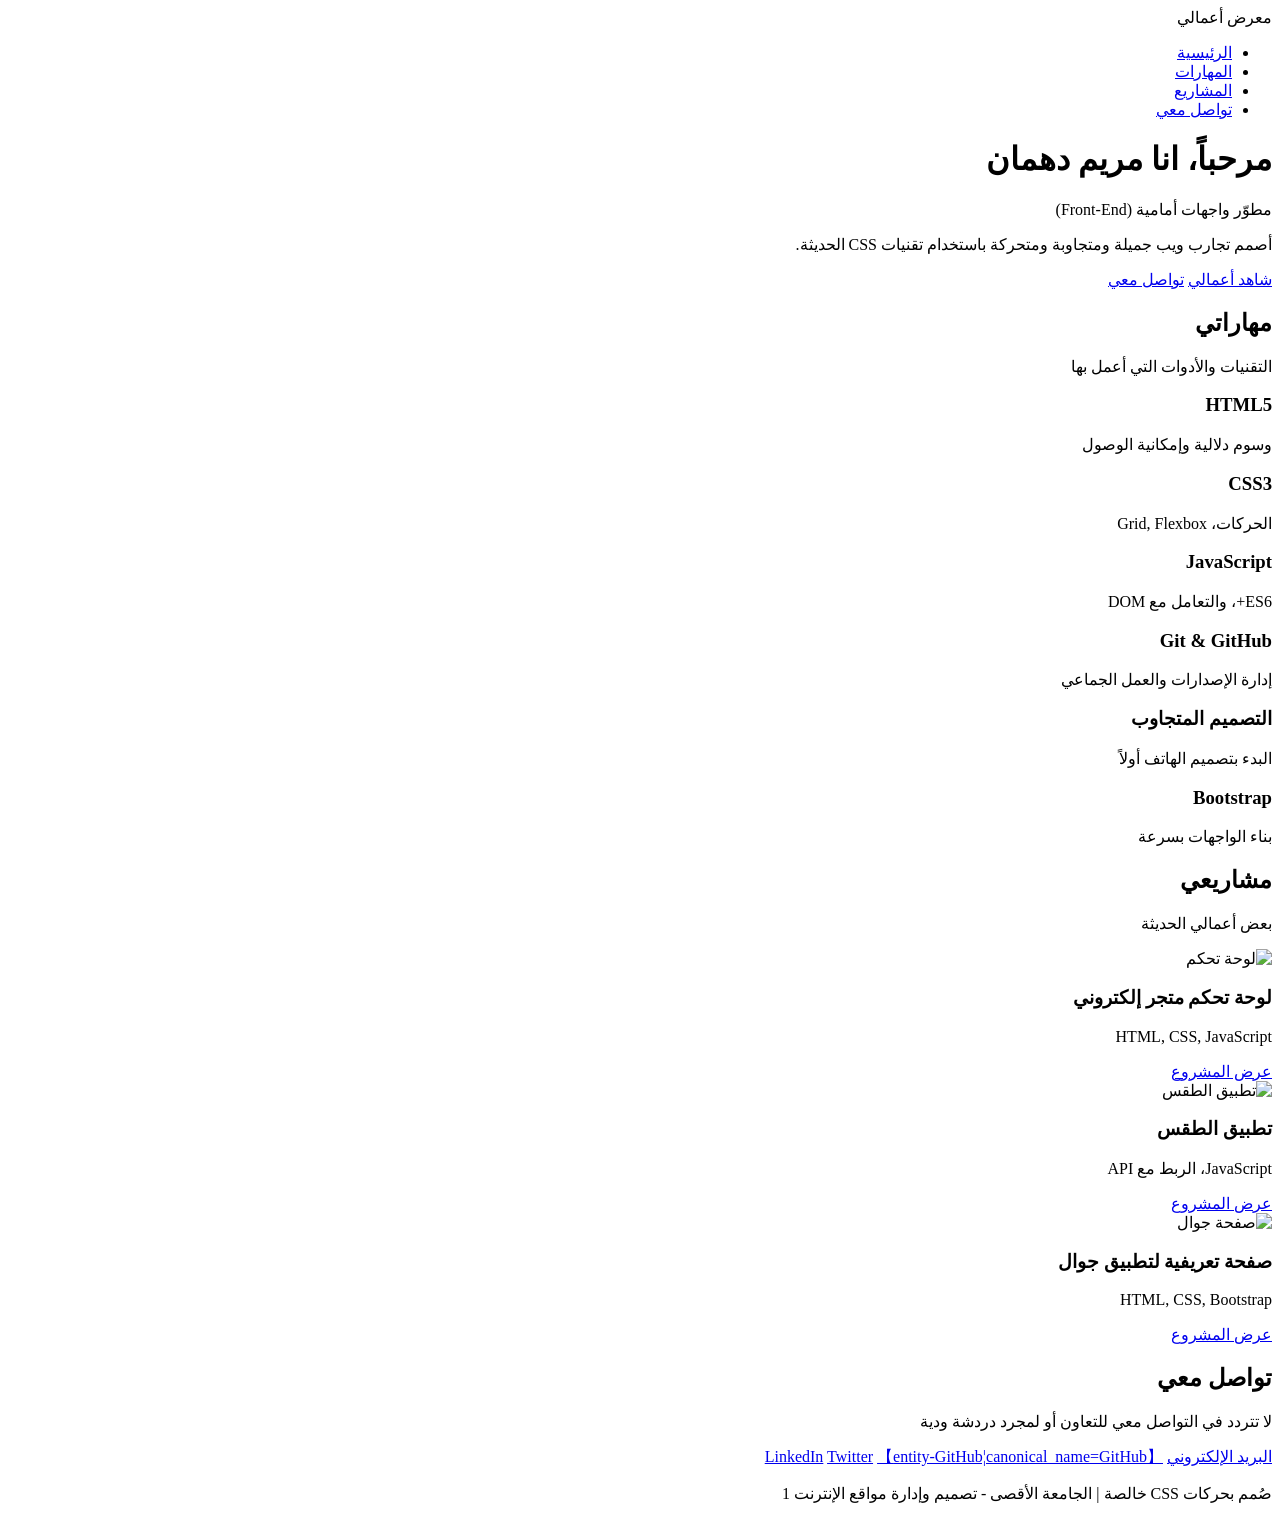
==== index.html @ 974ffb71 "Rename portfolio.html to index.html" ====
<!DOCTYPE html>
<html lang="ar" dir="rtl">
<head>
<meta charset="UTF-8">
<meta name="viewport" content="width=device-width, initial-scale=1.0">
<title>معرض أعمالي</title>
<link rel="stylesheet" href="portfolio.css">
</head>
<body>

<nav class="navbar">
  <div class="logo">معرض أعمالي</div>
  <ul class="nav-links">
    <li><a class="nav-link" href="#home">الرئيسية</a></li>
    <li><a class="nav-link" href="#skills">المهارات</a></li>
    <li><a class="nav-link" href="#projects">المشاريع</a></li>
    <li><a class="nav-link" href="#contact">تواصل معي</a></li>
  </ul>
</nav>

<header class="hero" id="home">
  <h1 class="hero-title">مرحباً، انا مريم دهمان  </h1>
  <p class="hero-subtitle">مطوّر واجهات أمامية (Front-End)</p>
  <p class="hero-desc">أصمم تجارب ويب جميلة ومتجاوبة ومتحركة باستخدام تقنيات CSS الحديثة.</p>
  <div class="hero-buttons">
    <a href="#projects" class="btn">شاهد أعمالي</a>
    <a href="#contact" class="btn btn-outline">تواصل معي</a>
  </div>
</header>

<section id="skills">
  <h2>مهاراتي</h2>
  <p>التقنيات والأدوات التي أعمل بها</p>
  <div class="skills-grid">
    <div class="skill-card"><h3>HTML5</h3><p>وسوم دلالية وإمكانية الوصول</p></div>
    <div class="skill-card"><h3>CSS3</h3><p>الحركات، Grid, Flexbox</p></div>
    <div class="skill-card"><h3>JavaScript</h3><p>ES6+، والتعامل مع DOM</p></div>
    <div class="skill-card"><h3>Git & GitHub </h3><p>إدارة الإصدارات والعمل الجماعي</p></div>
    <div class="skill-card"><h3>التصميم المتجاوب</h3><p>البدء بتصميم الهاتف أولاً</p></div>
    <div class="skill-card"><h3>Bootstrap</h3><p>بناء الواجهات بسرعة</p></div>
  </div>
</section>

<section id="projects">
  <h2>مشاريعي</h2>
  <p>بعض أعمالي الحديثة</p>
  <div class="projects-grid">
    <div class="project-card">
      <img src="https://images.unsplash.com/photo-1551288049-bebda4e38f71?w=600" alt="لوحة تحكم">
      <div class="project-overlay"><h3>لوحة تحكم متجر إلكتروني</h3><p>HTML, CSS, JavaScript</p><a href="#">عرض المشروع</a></div>
    </div>
    <div class="project-card">
      <img src="https://via-ardeche.fr/uploads/2025/02/girl-checks-weather-forecast-mobile-application-768x512.jpg" alt="تطبيق الطقس">
      <div class="project-overlay"><h3>تطبيق الطقس</h3><p>JavaScript، الربط مع API</p><a href="#">عرض المشروع</a></div>
    </div>
    <div class="project-card">
      <img src="https://images.unsplash.com/photo-1512941937669-90a1b58e7e9c?w=600" alt="صفحة جوال">
      <div class="project-overlay"><h3>صفحة تعريفية لتطبيق جوال</h3><p>HTML, CSS, Bootstrap</p><a href="#">عرض المشروع</a></div>
    </div>
  </div>
</section>

<footer id="contact">
  <h2>تواصل معي</h2>
  <p>لا تتردد في التواصل معي للتعاون أو لمجرد دردشة ودية</p>
  <div class="contact-links">
    <a href="mailto:you@email.com">البريد الإلكتروني</a>
    <a href="#">【entity-GitHub¦canonical_name=GitHub】</a>
    <a href="#">LinkedIn</a>
    <a href="#">Twitter</a>
  </div>
  <p class="credit">صُمم بحركات CSS خالصة | الجامعة الأقصى - تصميم وإدارة مواقع الإنترنت 1</p>
</footer>

</body>
</html>
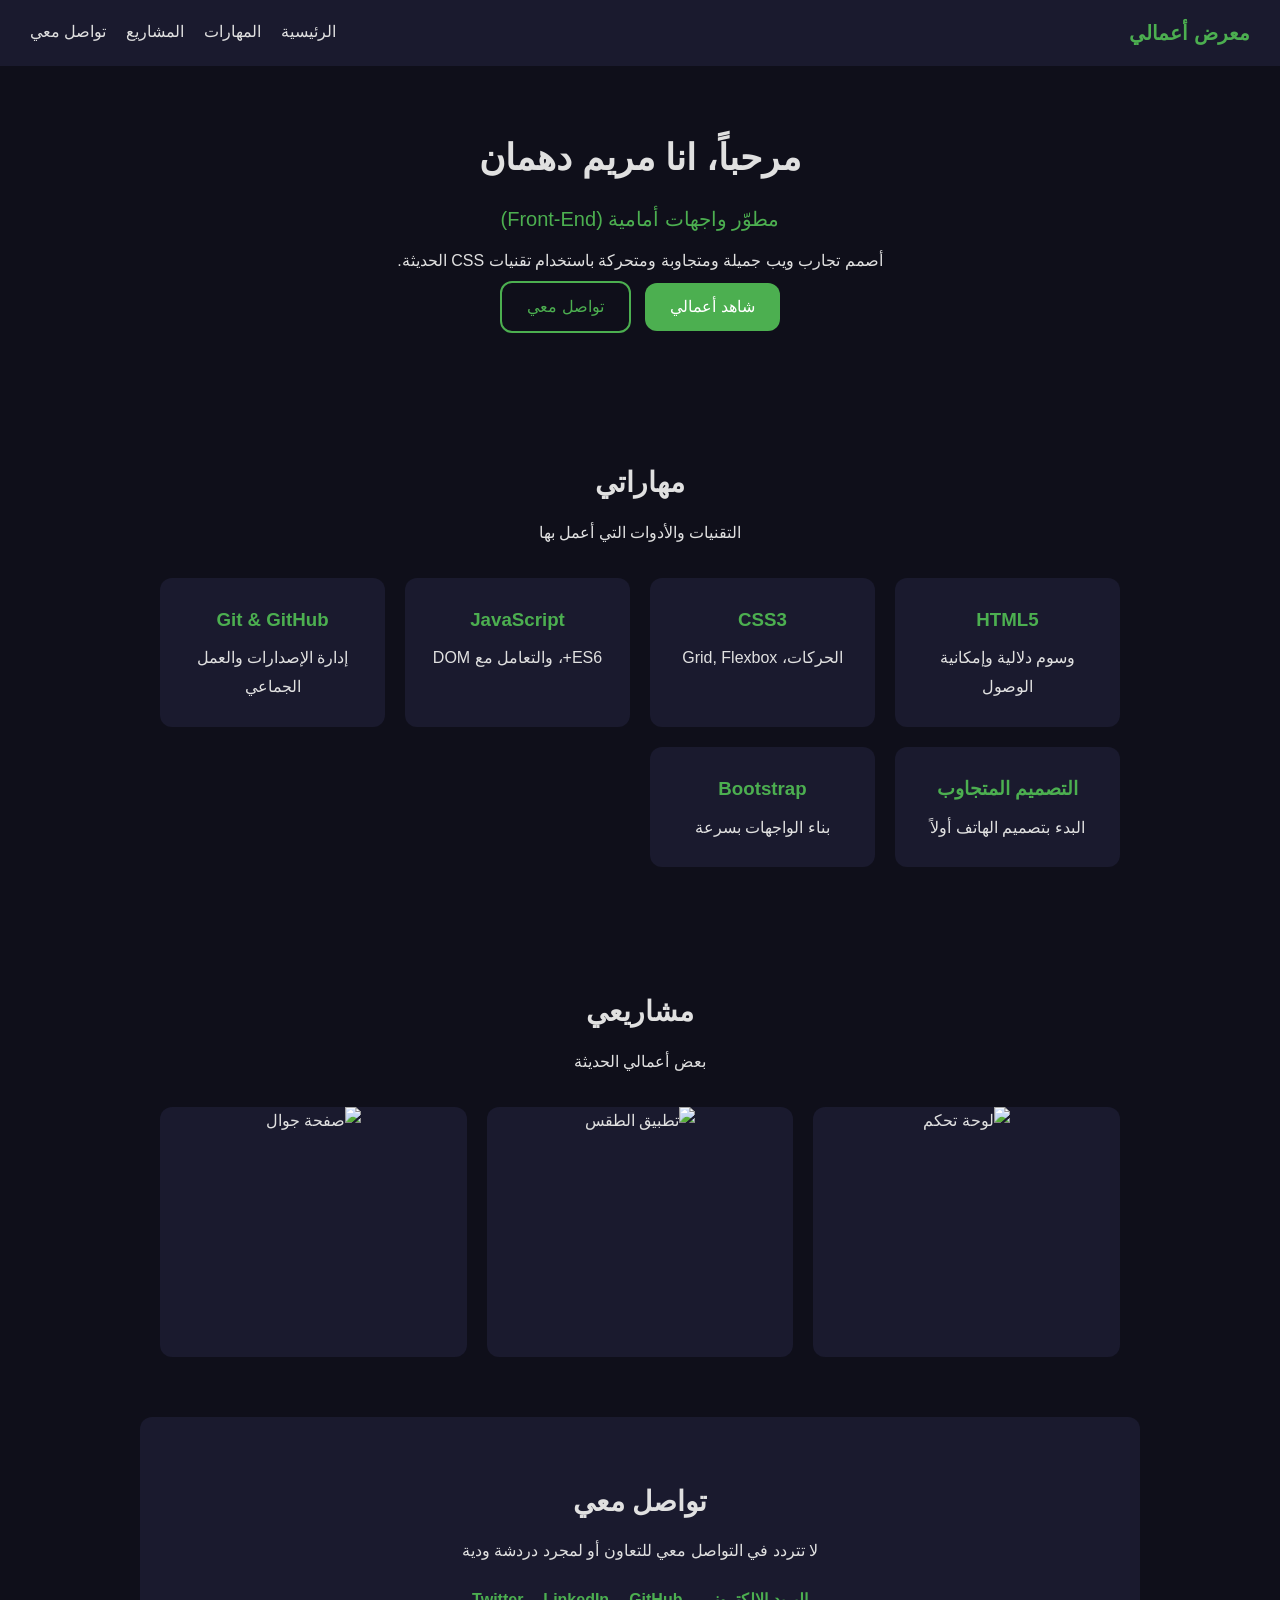
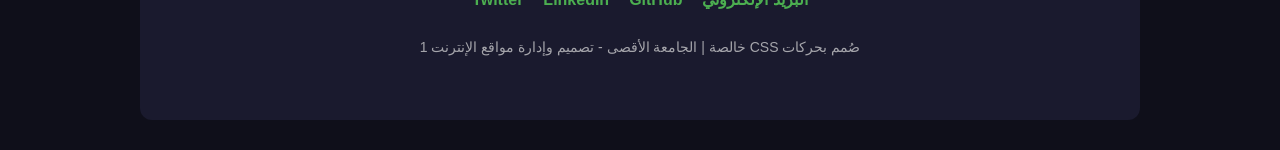
==== commit 25831016: "Update index.html" ====
--- a/index.html
+++ b/index.html
@@ -65,7 +65,7 @@
   <p>لا تتردد في التواصل معي للتعاون أو لمجرد دردشة ودية</p>
   <div class="contact-links">
     <a href="mailto:you@email.com">البريد الإلكتروني</a>
-    <a href="#">【entity-GitHub¦canonical_name=GitHub】</a>
+    <a href="#">GitHub</a>
     <a href="#">LinkedIn</a>
     <a href="#">Twitter</a>
   </div>
--- a/portfolio.css
+++ b/portfolio.css
@@ -0,0 +1,82 @@
+:root{
+  --primary: #4caf50;
+  --bg-dark: #0f0f1a;
+  --bg-card: #1a1a2e;
+  --text: #e0e0e0;
+  --radius: 12px;
+  --transition: all 0.3s ease;
+}
+*{margin:0; padding:0; box-sizing:border-box; font-family: Tahoma, sans-serif;}
+body{background: var(--bg-dark); color: var(--text); line-height: 1.8;}
+a{text-decoration:none; color: inherit;}
+section, header, footer{padding: 60px 20px; text-align:center; max-width: 1000px; margin: auto;}
+h2{font-size: 28px; margin-bottom: 10px;}
+
+.navbar{display:flex; justify-content:space-between; align-items:center; padding: 15px 30px; background: var(--bg-card); position: sticky; top:0;}
+.logo{font-weight:bold; font-size:20px; color: var(--primary);}
+.nav-links{display:flex; gap:20px; list-style:none;}
+
+.nav-link{position:relative; padding-bottom:5px; transition: var(--transition);}
+.nav-link::after{
+  content: "";
+  display: block;
+  height: 2px;
+  background: var(--primary);
+  transform: scaleX(0);
+  transition: transform 0.3s;
+}
+.nav-link:hover::after{ transform: scaleX(1); }
+.nav-link:hover{ color: var(--primary); }
+
+@keyframes fadeInUp{
+  from{ opacity:0; transform: translateY(30px); }
+  to{ opacity:1; transform: translateY(0); }
+}
+.hero-title{ animation: fadeInUp 0.8s ease forwards; }
+.hero-subtitle{ animation: fadeInUp 0.8s ease 0.2s forwards; opacity:0; }
+.hero-desc{ animation: fadeInUp 0.8s ease 0.4s forwards; opacity:0; }
+.hero-buttons{ animation: fadeInUp 0.8s ease 0.6s forwards; opacity:0; }
+
+.hero h1{font-size:36px; margin-bottom:10px;}
+.hero-subtitle{font-size:20px; color: var(--primary); margin-bottom:10px;}
+.btn{display:inline-block; background: var(--primary); color:white; padding:10px 25px; border-radius: var(--radius); margin:5px; transition: var(--transition);}
+.btn-outline{background: transparent; border: 2px solid var(--primary); color: var(--primary);}
+.btn:hover{ transform: scale(1.05); }
+
+.skills-grid{display:grid; grid-template-columns: repeat(auto-fit, minmax(220px, 1fr)); gap:20px; margin-top:30px;}
+.skill-card{
+  background: var(--bg-card);
+  padding: 25px;
+  border-radius: var(--radius);
+  transition: var(--transition);
+}
+.skill-card:hover{
+  transform: scale(1.05);
+  box-shadow: 0 10px 25px rgba(76,175,80,0.3);
+}
+.skill-card h3{ color: var(--primary); margin-bottom:8px; }
+
+.projects-grid{display:grid; grid-template-columns: repeat(auto-fit, minmax(280px, 1fr)); gap:20px; margin-top:30px;}
+.project-card{
+  position: relative;
+  overflow: hidden;
+  border-radius: var(--radius);
+  height: 250px;
+  background: var(--bg-card);
+}
+.project-card img{ width:100%; height:100%; object-fit:cover; transition: var(--transition); }
+.project-card:hover img{ transform: scale(1.1); }
+.project-overlay{
+  position:absolute; inset:0;
+  background: rgba(15,15,26,0.85);
+  display:flex; flex-direction:column; justify-content:center; align-items:center; gap:8px;
+  opacity:0; transition: var(--transition);
+}
+.project-card:hover .project-overlay{ opacity:1; }
+.project-overlay a{ background: var(--primary); color:white; padding:8px 20px; border-radius: var(--radius); }
+
+footer{ background: var(--bg-card); border-radius: var(--radius); margin-bottom:30px; }
+.contact-links{display:flex; justify-content:center; gap:20px; margin:20px 0; flex-wrap:wrap;}
+.contact-links a{color:#4caf50; font-weight:bold;}
+.contact-links a:hover{color:white;}
+.credit{font-size:14px; opacity:0.7; margin-top:15px;}
